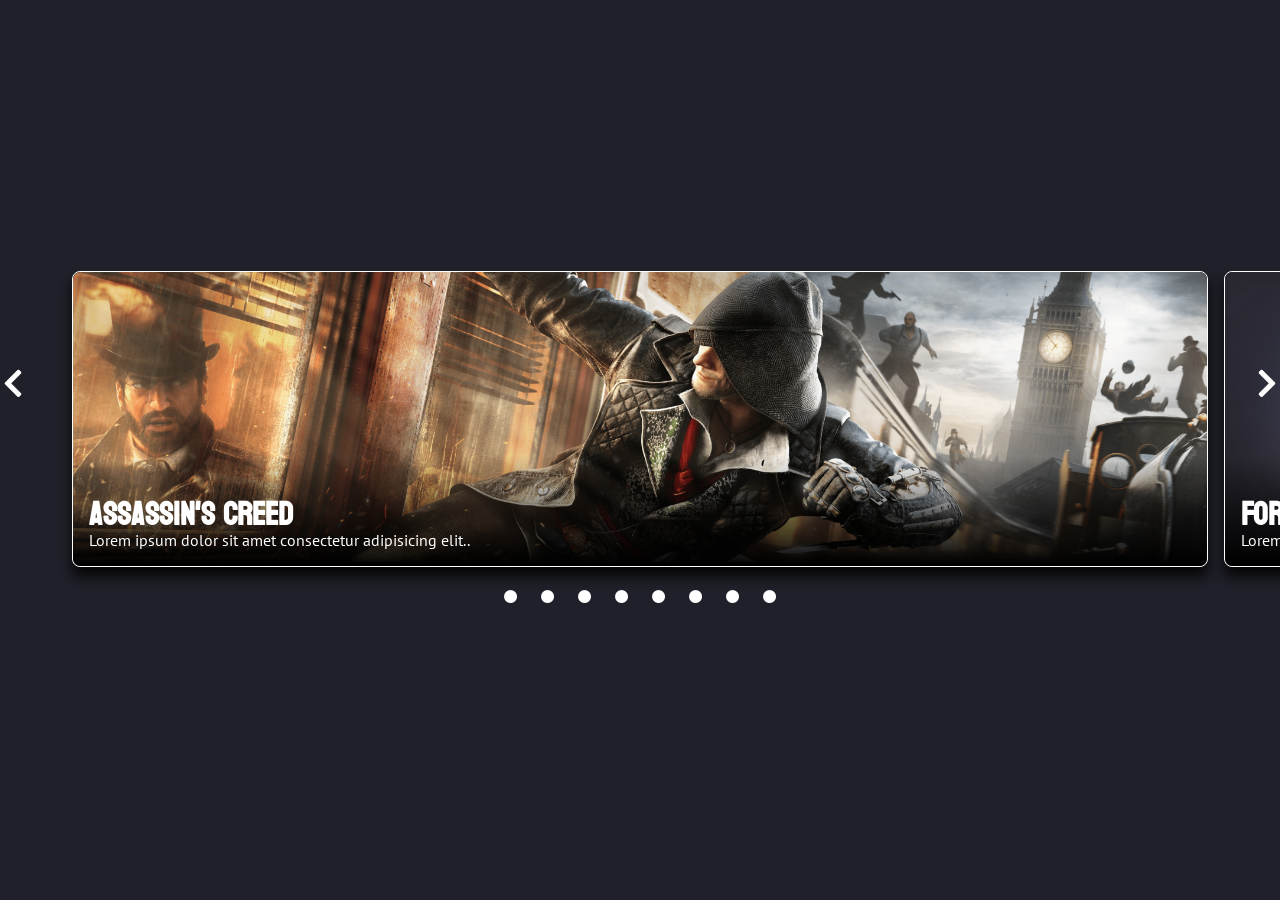
==== index.html @ 7e1a9b13 "first commit: up to buttons creation" ====
<!DOCTYPE html>
<html lang="pt-br">
<head>
    <meta charset="UTF-8">
    <meta http-equiv="X-UA-Compatible" content="IE=edge">
    <meta name="viewport" content="width=device-width, initial-scale=1.0">
    <link rel="stylesheet" href="https://use.fontawesome.com/releases/v5.11.2/css/all.css"/>
    <link rel="preconnect" href="https://fonts.googleapis.com">
    <link rel="preconnect" href="https://fonts.gstatic.com" crossorigin>
    <link href="https://fonts.googleapis.com/css2?family=Koulen&family=PT+Sans&display=swap" rel="stylesheet">
    <link rel="stylesheet" href="assets/styles/styles.css">
    <title>Slide Games</title>
</head>
<body>
    <div class="wrapper" data-slide="wrapper">
        <div class="slide-wrapper">
            <button class="slide-nav-button slide-nav-previous fas fa-chevron-left" data-slide="nav-previous-button"></button>
            <button class="slide-nav-button slide-nav-next fas fa-chevron-right" data-slide="nav-next-button"></button>
            <div class="slide-list" data-slide="list">
                <div class="slide-item" data-slide="item" data-index="0">
                    <div class="slide-content">
                        <img src="assets/imgs/assassinscreed.png" alt="Assassin's creed">
                        <div class="slide-description">
                            <h3>Assassin's Creed</h3>
                            <p>Lorem ipsum dolor sit amet consectetur adipisicing elit..</p>
                        </div>
                    </div>
                </div>
                <div class="slide-item" data-slide="item" data-index="1">
                    <div class="slide-content">
                        <img src="assets/imgs/fortnite.png" alt="Fortnite">
                        <div class="slide-description">
                            <h3>Fortnite</h3>
                            <p>Lorem ipsum dolor sit amet consectetur adipisicing elit..</p>
                        </div>
                    </div>
                </div>
                <div class="slide-item" data-slide="item" data-index="2">
                    <div class="slide-content">
                        <img src="assets/imgs/freefire.png" alt="Freefire">
                        <div class="slide-description">
                            <h3>Freefire</h3>
                            <p>Lorem ipsum dolor sit amet consectetur adipisicing elit..</p>
                        </div>
                    </div>
                </div>
                <div class="slide-item" data-slide="item" data-index="3">
                    <div class="slide-content">
                        <img src="assets/imgs/gta-v.png" alt="GTA V">
                        <div class="slide-description">
                            <h3>GTA V</h3>
                            <p>Lorem ipsum dolor sit amet consectetur adipisicing elit..</p>
                        </div>
                    </div>
                </div>
                <div class="slide-item" data-slide="item" data-index="4">
                    <div class="slide-content">
                        <img src="assets/imgs/halo5.png" alt="Halo 5">
                        <div class="slide-description">
                            <h3>Halo 5</h3>
                            <p>Lorem ipsum dolor sit amet consectetur adipisicing elit..</p>
                        </div>
                    </div>
                </div>
                <div class="slide-item" data-slide="item" data-index="5">
                    <div class="slide-content">
                        <img src="assets/imgs/league-of-legends.png" alt="League of Legends">
                        <div class="slide-description">
                            <h3>League of Legends</h3>
                            <p>Lorem ipsum dolor sit amet consectetur adipisicing elit..</p>
                        </div>
                    </div>
                </div>
                <div class="slide-item" data-slide="item" data-index="6">
                    <div class="slide-content">
                        <img src="assets/imgs/red-dead-redemption-2.png" alt="Red Dead Redemption 2">
                        <div class="slide-description">
                            <h3>Red Dead Redemption 2</h3>
                            <p>Lorem ipsum dolor sit amet consectetur adipisicing elit..</p>
                        </div>
                    </div>
                </div>
                <div class="slide-item" data-slide="item" data-index="7">
                    <div class="slide-content">
                        <img src="assets/imgs/zelda.png" alt="Zelda">
                        <div class="slide-description">
                            <h3>Zelda</h3>
                            <p>Lorem ipsum dolor sit amet consectetur adipisicing elit..</p>
                        </div>
                    </div>
                </div>
            </div>
            <div class="slide-controls" data-slide="controls-wrapper">
                <!-- <button class="slide-control-button fas fa-circle" data-slide="control-button"></button> -->
                <!-- <button class="slide-control-button fas fa-circle" data-slide="control-button"></button>
                <button class="slide-control-button fas fa-circle" data-slide="control-button"></button>
                <button class="slide-control-button fas fa-circle active" data-slide="control-button"></button>
                <button class="slide-control-button fas fa-circle" data-slide="control-button"></button>
                <button class="slide-control-button fas fa-circle" data-slide="control-button"></button>
                <button class="slide-control-button fas fa-circle" data-slide="control-button"></button>
                <button class="slide-control-button fas fa-circle" data-slide="control-button"></button> -->
            </div>
        </div>
    </div>
    
    <script src="assets/scripts/scripts.js" defer></script>
</body>
</html>
---- assets/styles/styles.css ----
*, ::before, ::after {
    margin: 0;
    padding: 0;
    box-sizing: border-box;
}

html, body {
    height: 100%;
}

body {
    background-color: #1f2029;
}

.wrapper {
    height: 100%;
    display: flex;
    align-items: center;
}

.slide-wrapper {
    position: relative;
    display: flex;
    justify-content: center;
    flex-direction: column;
    width: 100%;
    overflow-x: hidden;
}

.slide-list {
    display: flex;
}

.slide-content {
    border: 1px solid #fff;
    border-radius: .5rem;
    box-shadow: #070707 0 .6rem .7rem;
    position: relative;
}

.slide-item {
    cursor: grab;
    flex-shrink: 0;
    padding: 0 0.5rem;
    width: 90vw;
}

.slide-item img {
    width: 100%;
    border-radius: .5rem;
}

.slide-description {
    background: linear-gradient(to top, #000, transparent);
    color: #fff;
    position: absolute;
    padding: 1rem;
    bottom: 0;
    width: 100%;
    border-radius: .5rem;
}

.slide-description h3 {
    font-family: 'Koulen', sans-serif;
    font-size: 2rem;
    position: relative;
    top: .85rem;
}

.slide-description p {
    font-family: 'PT Sans', sans-serif;
    font-size: 1rem;
}

.slide-nav-button {
    position: absolute;
    background: transparent;
    color: #fff;
    cursor: pointer;
    font-size: 2rem;
    z-index: 1;
    border: transparent;
    
}

.slide-nav-previous {
    left: 0.20rem;
    top: 6rem;
}

.slide-nav-next {
    right: 0.20rem;
    top: 6rem;
}

.slide-controls {
    display: flex;
    gap: 1.5rem;
    margin: 1.5rem auto;
}

.slide-control-button {
    background: transparent;
    cursor: pointer;
    color: #fff;
    border: none;
}

.slide-control-button.active {
    color: #cd8cf5;
}

@media screen and (max-width: 768px) {
    .slide-description {
        background: linear-gradient(to top, #000, transparent);
        color: #fff;
        position: absolute;
        padding: .5rem;
        bottom: 0;
        
        border-radius: .5rem;
    }

    .slide-description h3 {
        font-size: 1rem;
        top: 0;
    }

    .slide-description p {
        display: none;
    }

    .slide-nav-button {
        font-size: 1.3rem;
    }

    .slide-nav-previous {
        left: 0.20rem;
        top: 2.4rem;
    }
    
    .slide-nav-next {
        right: 0.20rem;
        top: 2.4rem;
    }

    .slide-controls {
        gap: 1rem;
        margin: .9rem auto;
    }
}
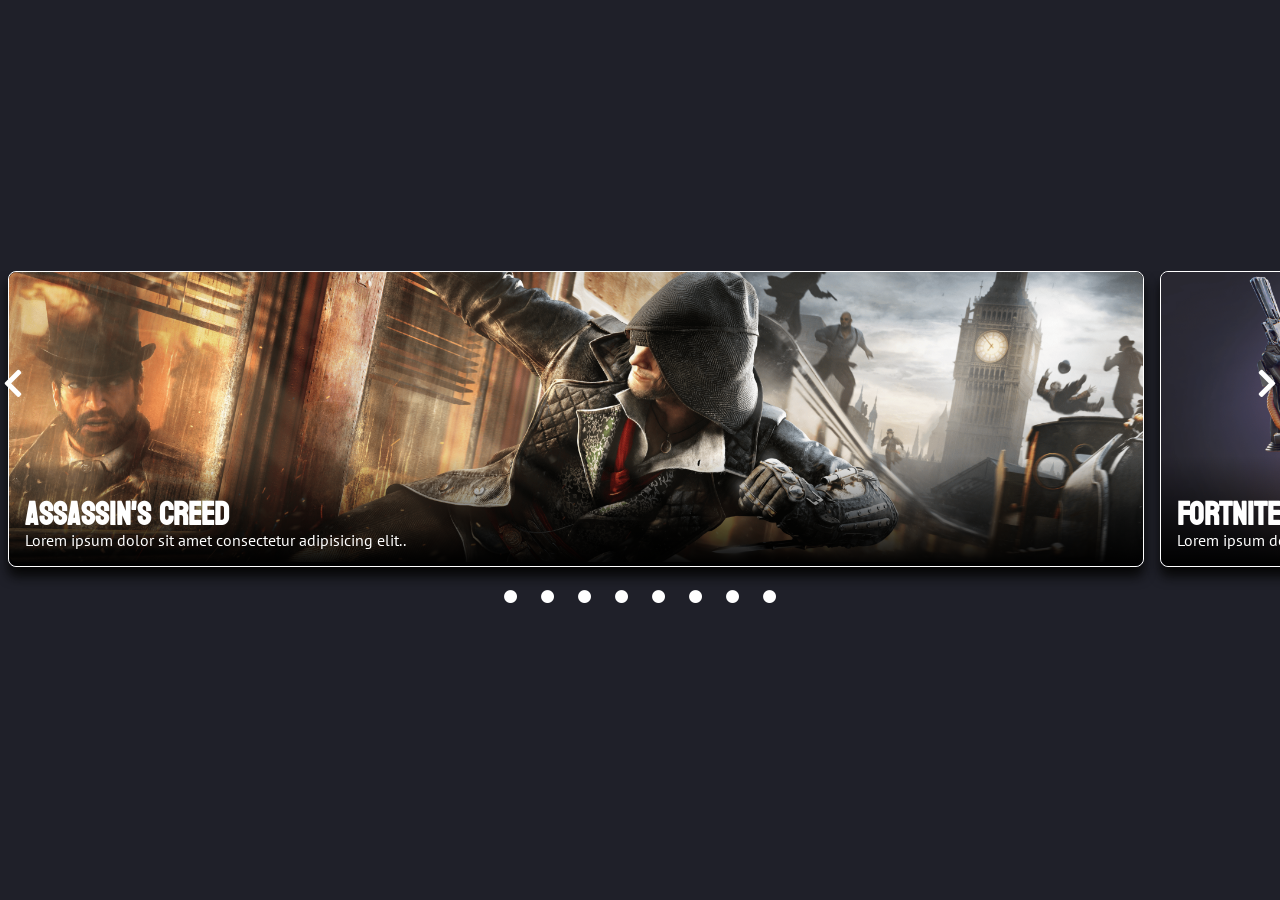
==== commit 72905e51: "feat: updload before creation slides by js" ====
--- a/index.html
+++ b/index.html
@@ -17,6 +17,27 @@
             <button class="slide-nav-button slide-nav-previous fas fa-chevron-left" data-slide="nav-previous-button"></button>
             <button class="slide-nav-button slide-nav-next fas fa-chevron-right" data-slide="nav-next-button"></button>
             <div class="slide-list" data-slide="list">
+
+                <!-- <div class="slide-item cloned-item" data-slide="item" data-index="-2">
+                    <div class="slide-content">
+                        <img src="assets/imgs/red-dead-redemption-2.png" alt="Red Dead Redemption 2">
+                        <div class="slide-description">
+                            <h3>Red Dead Redemption 2</h3>
+                            <p>Lorem ipsum dolor sit amet consectetur adipisicing elit..</p>
+                        </div>
+                    </div>
+                </div>
+                <div class="slide-item cloned-item" data-slide="item" data-index="-1">
+                    <div class="slide-content">
+                        <img src="assets/imgs/zelda.png" alt="Zelda">
+                        <div class="slide-description">
+                            <h3>Zelda</h3>
+                            <p>Lorem ipsum dolor sit amet consectetur adipisicing elit..</p>
+                        </div>
+                    </div>
+                </div> -->
+
+
                 <div class="slide-item" data-slide="item" data-index="0">
                     <div class="slide-content">
                         <img src="assets/imgs/assassinscreed.png" alt="Assassin's creed">
@@ -89,6 +110,27 @@
                         </div>
                     </div>
                 </div>
+
+                <!-- <div class="slide-item cloned-item" data-slide="item" data-index="8">
+                    <div class="slide-content">
+                        <img src="assets/imgs/assassinscreed.png" alt="Assassin's creed">
+                        <div class="slide-description">
+                            <h3>Assassin's Creed</h3>
+                            <p>Lorem ipsum dolor sit amet consectetur adipisicing elit..</p>
+                        </div>
+                    </div>
+                </div>
+                <div class="slide-item cloned-item" data-slide="item" data-index="9">
+                    <div class="slide-content">
+                        <img src="assets/imgs/fortnite.png" alt="Fortnite">
+                        <div class="slide-description">
+                            <h3>Fortnite</h3>
+                            <p>Lorem ipsum dolor sit amet consectetur adipisicing elit..</p>
+                        </div>
+                    </div>
+                </div> -->
+
+
             </div>
             <div class="slide-controls" data-slide="controls-wrapper">
                 <!-- <button class="slide-control-button fas fa-circle" data-slide="control-button"></button> -->
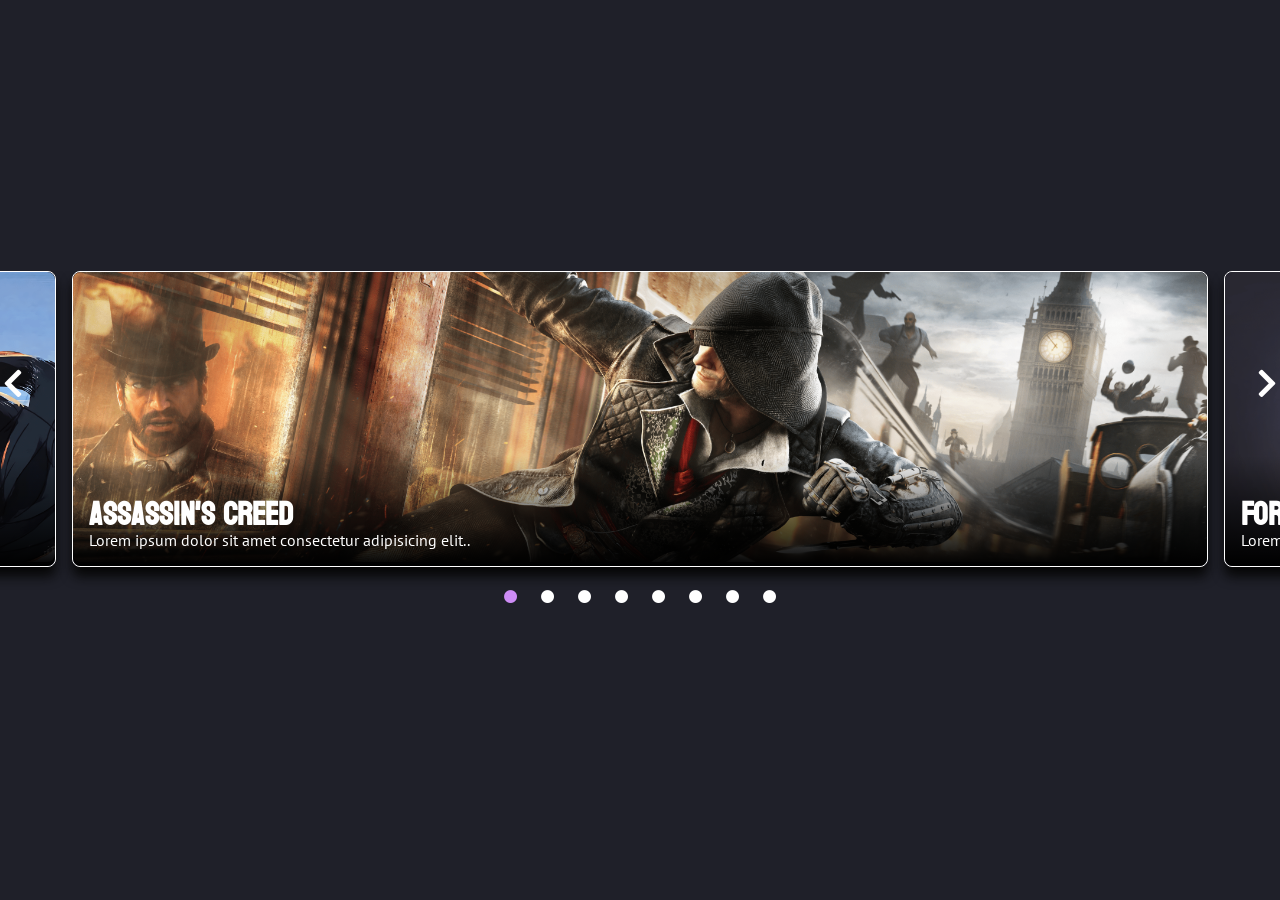
==== commit f8162402: "feat: finishing reponsibility" ====
--- a/index.html
+++ b/index.html
@@ -145,6 +145,6 @@
         </div>
     </div>
     
-    <script src="assets/scripts/scripts.js" defer></script>
+    <script src="assets/scripts/scripts.js"></script>
 </body>
 </html>
